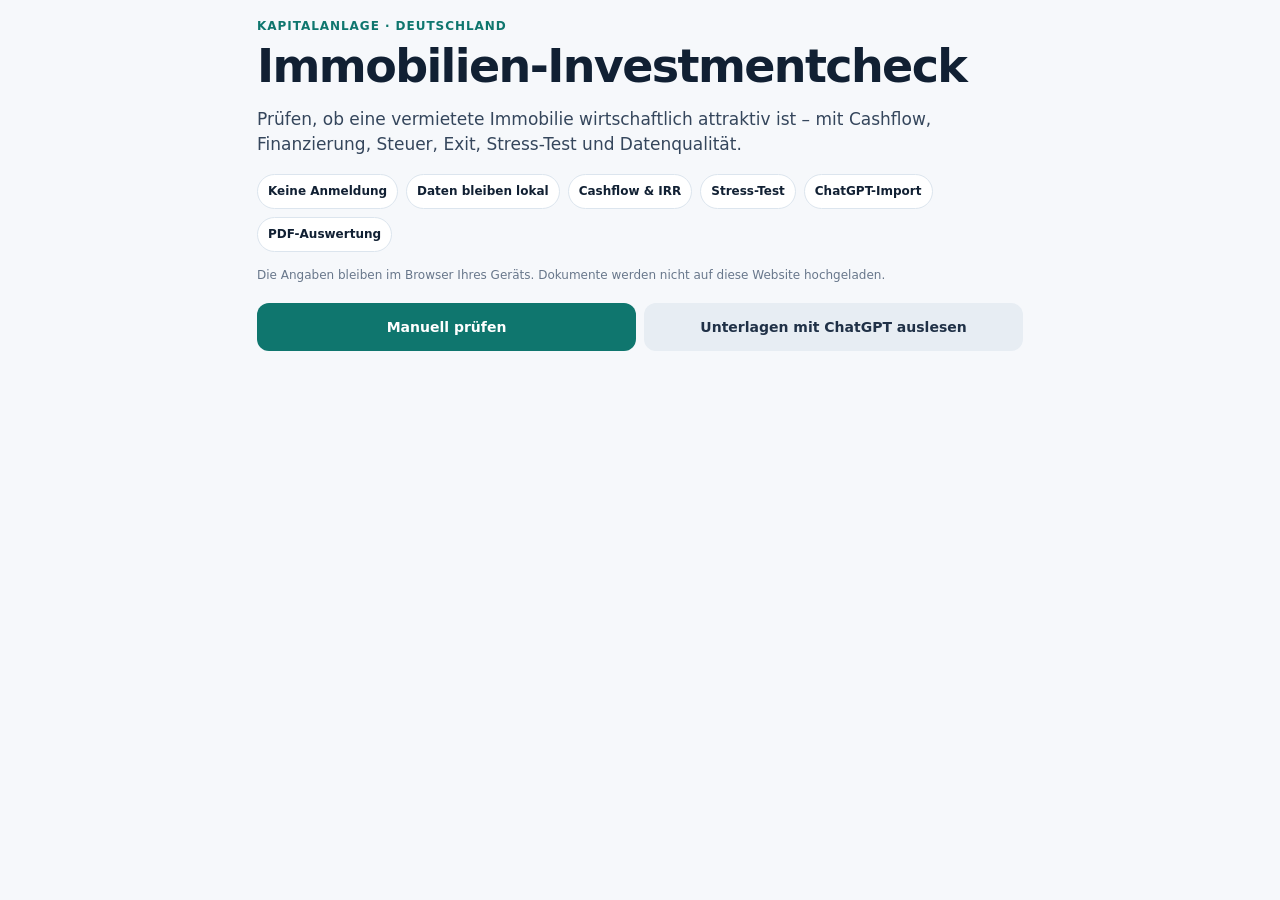
==== immobilien-investmentcheck-v2/index.html @ c8060018 "Publish Immobilien-Investmentcheck v2" ====
<!doctype html><html lang="de"><head><meta charset="utf-8"><meta name="viewport" content="width=device-width,initial-scale=1,viewport-fit=cover"><meta name="theme-color" content="#0f172a"><meta name="description" content="Immobilien-Investmentcheck: Rendite, Cashflow, Finanzierung, Steuer, Exit und Stressszenarien für vermietete Immobilien in Deutschland."><title>Immobilien-Investmentcheck</title><link rel="stylesheet" href="style.css"></head><body><main class="w"><header class="intro" id="intro"><div class="ey">Kapitalanlage · Deutschland</div><h1>Immobilien-Investmentcheck</h1><p class="lead">Prüfen, ob eine vermietete Immobilie wirtschaftlich attraktiv ist – mit Cashflow, Finanzierung, Steuer, Exit, Stress-Test und Datenqualität.</p><div class="chips"><span>Keine Anmeldung</span><span>Daten bleiben lokal</span><span>Cashflow & IRR</span><span>Stress-Test</span><span>ChatGPT-Import</span><span>PDF-Auswertung</span></div><p class="privacy">Die Angaben bleiben im Browser Ihres Geräts. Dokumente werden nicht auf diese Website hochgeladen.</p><div class="heroActions"><button class="btn p" id="start">Manuell prüfen</button><button class="btn s" id="openAi">Unterlagen mit ChatGPT auslesen</button></div></header><section class="card aiPanel hide" id="aiPanel"><div class="head"><div class="n">AI</div><div><h2>Unterlagen → Formular</h2><p>Exposé, E-Mails, PDFs, Fotos, WEG-Unterlagen und Finanzierungsangebote mit ChatGPT strukturieren.</p></div></div><ol class="miniSteps"><li>Prompt kopieren und in ChatGPT einfügen.</li><li>Relevante Unterlagen/Bilder/E-Mails dort bereitstellen. ChatGPT extrahiert nur belegte Angaben und markiert Unsicherheiten.</li><li>Das ausgegebene JSON hier einfügen – die Felder werden automatisch befüllt.</li></ol><div class="aiActions"><button type="button" class="btn p" id="copyImportPrompt">Import-Prompt kopieren</button><a class="btn s linkBtn" href="https://chatgpt.com/" target="_blank" rel="noopener">ChatGPT öffnen</a></div><label for="importBox">ChatGPT-JSON einfügen</label><textarea id="importBox" rows="7" placeholder='{"schema":"immobilien-investmentcheck-v2","values":{...}}'></textarea><div class="aiActions"><button type="button" class="btn p" id="doImport">Daten importieren</button><label class="btn s fileBtn">JSON-Datei wählen<input id="jsonFile" type="file" accept="application/json,.json"></label><button type="button" class="btn s" id="closeAi">Schließen</button></div><div class="importStatus" id="importStatus"></div><details><summary>Warum dieser Weg?</summary><div class="adv info">Die Website selbst verarbeitet absichtlich keine PDFs, E-Mails oder Fotos. ChatGPT kann Dokumente, Bilder und – bei verbundenen Diensten – freigegebene E-Mails wesentlich besser auswerten. Der Import erfolgt anschließend als transparentes JSON. Fehlende Werte bleiben leer; Quellen, Konflikte und Unsicherheiten werden separat übernommen.</div></details></section><div class="prog hide" id="prog"><div class="pt"><span id="stxt">Schritt 1 von 7</span><span id="spct">14 %</span></div><div class="bar"><i id="bar"></i></div></div><form id="form"><section class="step" data-s="1"><div class="card"><div class="head"><div class="n">1</div><div><h2>Objekt & Miete</h2><p>Die Basis des Investments.</p></div></div><div class="err" id="e1"></div><div class="g"><div><label>Kaufpreis</label><div class="e"><input id="price" type="number" min="1" inputmode="decimal" placeholder="z. B. 180000" data-r></div></div><div><label>Wohnfläche <span class="help">m²</span></label><input id="area" type="number" min="1" inputmode="decimal" placeholder="z. B. 45" data-r></div><div><label>Monatliche Kaltmiete</label><div class="e"><input id="rent" type="number" min="0" inputmode="decimal" placeholder="z. B. 850" data-r></div></div><div><label>Weitere Mieteinnahmen p.m. <span class="help">Stellplatz etc.</span></label><div class="e"><input id="otherRent" type="number" min="0" value="0"></div></div><div><label>Baujahr</label><input id="year" type="number" min="1800" max="2035" inputmode="numeric" placeholder="z. B. 1993" data-r></div><div><label>Objektart</label><select id="type" data-r><option value="">Bitte wählen</option><option value="etw">Eigentumswohnung</option><option value="mfh">Mehrfamilienhaus</option><option value="efh">Haus / sonstige Wohnimmobilie</option></select></div><div class="full"><label>Aktueller Vermietungsstatus</label><select id="occupied" data-r><option value="">Bitte wählen</option><option value="yes">Vermietet</option><option value="new">Neu-/Wiedervermietung geplant</option><option value="vacant">Leerstehend</option></select></div><div class="full"><label>Adresse / Lage <span class="help">optional</span></label><input id="address" type="text" placeholder="Straße, PLZ Ort"></div><div><label>Vergleichs-Marktmiete <span class="help">€/m² kalt, optional</span></label><div class="e"><input id="marketRentM2" type="number" min="0" step="0.1"></div></div><div><label>Vergleichs-Kaufpreis <span class="help">€/m², optional</span></label><div class="e"><input id="marketPriceM2" type="number" min="0" step="10"></div></div></div><div class="nav"><button type="button" class="btn p next">Weiter</button></div></div></section><section class="step" data-s="2"><div class="card"><div class="head"><div class="n">2</div><div><h2>Kaufkosten</h2><p>Entscheidend für die echte Anfangsrendite.</p></div></div><div class="err" id="e2"></div><div class="g"><div><label>Bundesland</label><select id="state" data-r><option value="">Bitte wählen</option><option value="BW">Baden-Württemberg</option><option value="BY">Bayern</option><option value="BE">Berlin</option><option value="BB">Brandenburg</option><option value="HB">Bremen</option><option value="HH">Hamburg</option><option value="HE">Hessen</option><option value="MV">Mecklenburg-Vorpommern</option><option value="NI">Niedersachsen</option><option value="NW">Nordrhein-Westfalen</option><option value="RP">Rheinland-Pfalz</option><option value="SL">Saarland</option><option value="SN">Sachsen</option><option value="ST">Sachsen-Anhalt</option><option value="SH">Schleswig-Holstein</option><option value="TH">Thüringen</option></select></div><div><label>Grunderwerbsteuer</label><div class="pct"><input id="grest" type="number" step="0.1" readonly></div></div><div><label>Notar + Grundbuch</label><div class="pct"><input id="notary" type="number" value="2" step="0.1"></div></div><div><label>Makleranteil Käufer</label><div class="pct"><input id="broker" type="number" value="3.57" step="0.01"></div></div><div><label>Sofortige Renovierung / Sanierung</label><div class="e"><input id="reno" type="number" min="0" value="0"></div></div><div><label>Möbel / Küche / sonstige Anschaffung</label><div class="e"><input id="furn" type="number" min="0" value="0"></div></div><div class="full"><label>Steuerliche Behandlung der Renovierung <span class="help">nur wenn bekannt</span></label><select id="renoTax"><option value="capitalized" selected>Konservativ: aktivieren / über AfA</option><option value="immediate">Als sofort abzugsfähiger Erhaltungsaufwand ansetzen</option><option value="ignore">Steuerlich nicht berücksichtigen</option></select></div></div><div class="info">Kaufnebenkosten werden vollständig einbezogen. Renovierungen innerhalb der ersten drei Jahre können bei Überschreiten der 15-%-Grenze zu anschaffungsnahen Herstellungskosten werden.</div><div class="nav"><button type="button" class="btn s prev">Zurück</button><button type="button" class="btn p next">Weiter</button></div></div></section><section class="step" data-s="3"><div class="card"><div class="head"><div class="n">3</div><div><h2>Laufende Kosten</h2><p>Eigentümerkosten und Reserven sauber trennen.</p></div></div><div class="err" id="e3"></div><div class="g"><div><label>Nicht umlagefähiges Hausgeld p.m.</label><div class="e"><input id="nonAlloc" type="number" min="0" value="0"></div></div><div><label>Zuführung WEG-Erhaltungsrücklage p.m.</label><div class="e"><input id="wegReserve" type="number" min="0" value="0"></div></div><div><label>Eigene Instandhaltungsreserve <span class="help">€/m²/Jahr</span></label><div class="e"><input id="maintM2" type="number" min="0" value="14.4" step="0.1"></div></div><div><label>Verwaltung / sonstige Kosten p.m.</label><div class="e"><input id="admin" type="number" min="0" value="0"></div></div><div><label>Leerstand / Mietausfall</label><div class="pct"><input id="vacancy" type="number" min="0" max="50" value="2" step="0.5"></div></div><div><label>Weitere Eigentümerkosten p.a.</label><div class="e"><input id="otherCost" type="number" min="0" value="0"></div></div><div><label>Umlagefähige Nebenkosten p.m. <span class="help">bei Leerstand vom Eigentümer getragen</span></label><div class="e"><input id="vacOps" type="number" min="0" value="0"></div></div><div><label>Tatsächlich erwartete steuerlich abzugsfähige Erhaltung p.a. <span class="help">optional; keine bloße Reserve</span></label><div class="e"><input id="taxMaint" type="number" min="0" value="0"></div></div></div><div class="info">Die kalkulatorische Instandhaltungsreserve belastet den wirtschaftlichen Cashflow, ist aber nicht automatisch steuerlich abzugsfähig. Zuführungen zur WEG-Erhaltungsrücklage werden steuerlich nicht bereits bei Einzahlung als Werbungskosten angesetzt.</div><div class="nav"><button type="button" class="btn s prev">Zurück</button><button type="button" class="btn p next">Weiter</button></div></div></section><section class="step" data-s="4"><div class="card"><div class="head"><div class="n">4</div><div><h2>Finanzierung</h2><p>Hebelwirkung, Kapitaldienst und Anschlussrisiko.</p></div></div><div class="err" id="e4"></div><div class="g"><div><label>Finanzierungsquote vom Kaufpreis</label><div class="pct"><input id="ltv" type="number" min="0" max="120" value="70" step="1" data-r></div></div><div><label>Sollzins p.a.</label><div class="pct"><input id="interest" type="number" min="0" max="20" value="4.2" step="0.05" data-r></div></div><div><label>Anfängliche Tilgung p.a.</label><div class="pct"><input id="repay" type="number" min="0" max="20" value="2" step="0.1" data-r></div></div><div><label>Zinsbindung <span class="help">Jahre</span></label><input id="fixed" type="number" min="1" max="30" value="10"></div><div><label>Darlehensbetrag <span class="help">optional; überschreibt Finanzierungsquote</span></label><div class="e"><input id="loanAmount" type="number" min="0" placeholder="leer = Quote verwenden"></div></div><div><label>Anschlusszins nach Zinsbindung</label><div class="pct"><input id="refiRate" type="number" min="0" max="20" step="0.05" placeholder="leer = gleicher Zins"></div></div></div><div class="info">Nach Ende der Zinsbindung verwendet das Modell den eingetragenen Anschlusszins. Der Stress-Test erhöht nur den Anschlusszins, nicht rückwirkend den bestehenden Festzins.</div><div class="nav"><button type="button" class="btn s prev">Zurück</button><button type="button" class="btn p next">Weiter</button></div></div></section><section class="step" data-s="5"><div class="card"><div class="head"><div class="n">5</div><div><h2>Steuer & AfA</h2><p>Optional – für Nachsteuerrendite relevant.</p></div></div><div class="g"><div><label>Persönlicher Grenzsteuersatz</label><select id="tax"><option value="0">Nicht berücksichtigen</option><option value="20">ca. 20 %</option><option value="30">ca. 30 %</option><option value="35">ca. 35 %</option><option value="42">42 %</option><option value="45">45 %</option></select></div><div><label>Gebäudeanteil am Kaufpreis</label><div class="pct"><input id="building" type="number" min="0" max="100" value="80" step="1"></div></div><div><label>AfA-Methode</label><select id="afaMode"><option value="linear" selected>Linear</option><option value="declining">Degressiv vom Restbuchwert</option></select></div><div><label>AfA-Satz</label><div class="pct"><input id="afa" type="number" min="0" max="10" step="0.1"></div></div><div><label>Nutzungsdauer Möbel/Küche <span class="help">Jahre</span></label><input id="furnYears" type="number" min="1" max="30" value="10"></div><div><label>Verifizierte Sonder-AfA p.a. <span class="help">optional</span></label><div class="e"><input id="specialAfa" type="number" min="0" value="0"></div></div><div><label>Sonder-AfA Dauer <span class="help">Jahre</span></label><input id="specialAfaYears" type="number" min="0" max="10" value="4"></div><div><label>Steuerlicher Verlust mit anderem Einkommen verrechenbar?</label><select id="lossOffset"><option value="yes">Ja / vereinfachend annehmen</option><option value="no">Nein / Steuervorteil aus Verlust nicht ansetzen</option></select></div></div><details><summary>Hinweis zur AfA</summary><div class="adv info">Linear werden standardmäßig 3 % bei Fertigstellung nach 2022, 2 % für 1925–2022 und 2,5 % vor 1925 vorbelegt. Degressive AfA wird vom jeweiligen Restbuchwert berechnet. Sonder-AfA nur bei tatsächlich erfüllten gesetzlichen Voraussetzungen ansetzen.</div></details><div class="nav"><button type="button" class="btn s prev">Zurück</button><button type="button" class="btn p next">Weiter</button></div></div></section><section class="step" data-s="6"><div class="card"><div class="head"><div class="n">6</div><div><h2>Langfristige Annahmen</h2><p>Damit nicht nur Jahr 1 bewertet wird.</p></div></div><div class="err" id="e6"></div><div class="g"><div><label>Betrachtungszeitraum</label><select id="horizon" data-r><option value="5">5 Jahre</option><option value="11" selected>11 Jahre</option><option value="15">15 Jahre</option><option value="20">20 Jahre</option></select></div><div><label>Zielrendite auf Eigenkapital</label><div class="pct"><input id="target" type="number" min="0" max="30" value="6" step="0.5"></div></div><div><label>Mietwachstum p.a.</label><div class="pct"><input id="rentGrowth" type="number" min="-10" max="15" value="1.5" step="0.25"></div></div><div><label>Kostensteigerung p.a.</label><div class="pct"><input id="costGrowth" type="number" min="-5" max="15" value="2" step="0.25"></div></div><div><label>Wertentwicklung Immobilie p.a.</label><div class="pct"><input id="priceGrowth" type="number" min="-10" max="15" value="1.5" step="0.25"></div></div><div><label>Verkaufskosten</label><div class="pct"><input id="sellCost" type="number" min="0" max="15" value="2" step="0.25"></div></div><div class="full"><label>Verkauf voraussichtlich außerhalb der privaten 10-Jahres-Frist?</label><select id="taxFreeSale"><option value="yes">Ja / § 23 EStG voraussichtlich nicht steuerpflichtig</option><option value="no">Nein / möglicher steuerpflichtiger Verkauf</option></select></div></div><div class="nav"><button type="button" class="btn s prev">Zurück</button><button type="button" class="btn p next">Weiter</button></div></div></section><section class="step" data-s="7"><div class="card"><div class="head"><div class="n">7</div><div><h2>Due Diligence</h2><p>Zahlen allein reichen nicht.</p></div></div><label class="check"><input type="checkbox" id="cRent"><div><b>Miete verifiziert und rechtlich plausibel</b><span>Mietvertrag / Mietspiegel / Mietpreisbremse geprüft.</span></div></label><label class="check"><input type="checkbox" id="cWeg"><div><b>WEG-Unterlagen geprüft</b><span>Wirtschaftsplan, Jahresabrechnung, Rücklage und Protokolle angesehen.</span></div></label><label class="check"><input type="checkbox" id="cTech"><div><b>Technischer Zustand geprüft</b><span>Dach, Fassade, Fenster, Heizung, Leitungen, Energiezustand und Sonderumlagen bewertet.</span></div></label><label class="check"><input type="checkbox" id="cLegal"><div><b>Rechtliche Unterlagen geprüft</b><span>Grundbuch, Teilungserklärung, Gemeinschaftsordnung, Baulasten/Sondernutzungsrechte geprüft.</span></div></label><label class="check"><input type="checkbox" id="cMarket"><div><b>Lage & Vermietbarkeit geprüft</b><span>Marktmieten, Kaufpreise, Nachfrage und Mikrolage gegen Alternativen verglichen.</span></div></label><label class="check"><input type="checkbox" id="cFinance"><div><b>Finanzierungsangebot realistisch</b><span>Zins, Eigenkapital, Rate und Bankfähigkeit basieren auf plausiblen Annahmen.</span></div></label><div class="nav"><button type="button" class="btn s prev">Zurück</button><button type="button" class="btn p" id="calc">Auswertung erstellen</button></div></div></section></form><section class="card res" id="res"><div class="rhero"><small>Investment-Ergebnis</small><h2 id="rtitle">–</h2><p id="rsub">–</p><div class="scoreline"><div class="score" id="score">–</div><div class="scorebar"><i id="scorefill"></i></div></div></div><div class="metrics" id="metrics"></div><h3 class="sectiontitle">Bewertung</h3><div id="verdicts"></div><h3 class="sectiontitle">Stress-Test</h3><div class="stress" id="stress"></div><div class="report" id="report"></div><div class="actions"><button class="btn p" id="pdf">PDF / Drucken</button><button class="btn s" id="share">Auswertung teilen</button><button class="btn s" id="copy">Text kopieren</button><button class="btn s" id="exportJson">Daten als JSON</button><button class="btn s" id="auditPrompt">ChatGPT-Deep-Check</button><button class="btn s" id="edit">Angaben ändern</button></div><div class="sources"><h3>Rechengrundlagen</h3><p><a href="https://www.gesetze-im-internet.de/immowertv_2022/__32.html" target="_blank">ImmoWertV § 32</a> · <a href="https://www.gesetze-im-internet.de/immowertv_2022/anlage_3.html" target="_blank">ImmoWertV Anlage 3</a> · <a href="https://www.gesetze-im-internet.de/estg/__6.html" target="_blank">EStG § 6</a> · <a href="https://www.gesetze-im-internet.de/estg/__7.html" target="_blank">EStG § 7</a> · <a href="https://www.gesetze-im-internet.de/estg/__7b.html" target="_blank">EStG § 7b</a> · <a href="https://www.gesetze-im-internet.de/estg/__9.html" target="_blank">EStG § 9</a> · <a href="https://www.gesetze-im-internet.de/estg/__23.html" target="_blank">EStG § 23</a> · <a href="https://www.gesetze-im-internet.de/bgb/__556d.html" target="_blank">BGB § 556d</a> · <a href="https://www.gesetze-im-internet.de/bgb/__558.html" target="_blank">BGB § 558</a> · <a href="https://www.bundesfinanzhof.de/de/entscheidung/entscheidungen-online/detail/STRE202510025/" target="_blank">BFH IX R 19/24</a></p></div><div class="foot">Vorprüfung, keine Anlage-, Finanzierungs-, Rechts- oder Steuerberatung. Marktwert, Miete, technische Risiken und Steuern müssen vor einem Kauf objektscharf verifiziert werden.</div></section></main><script src="app-model.js"></script><script src="app-results.js"></script><script src="app-ui.js"></script></body></html>
---- immobilien-investmentcheck-v2/style.css ----
:root{--bg:#f6f8fb;--card:#fff;--ink:#112033;--mut:#68778b;--line:#dce5ee;--a:#0f766e;--a2:#115e59;--soft:#e9f7f5;--warn:#a16207;--bad:#b42318;--good:#0f766e}*{box-sizing:border-box}body{margin:0;background:var(--bg);color:var(--ink);font:16px/1.45 system-ui,-apple-system,"Segoe UI",sans-serif}.w{max-width:790px;margin:auto;padding:18px 12px 112px}.ey{font-size:12px;font-weight:850;letter-spacing:.08em;text-transform:uppercase;color:var(--a)}h1{font-size:clamp(31px,8vw,46px);line-height:1.02;letter-spacing:-.035em;margin:8px 0 12px}.lead{color:#35465c;font-size:17px;max-width:690px}.chips{display:flex;gap:8px;flex-wrap:wrap;margin:15px 0}.chips span{background:white;border:1px solid var(--line);border-radius:999px;padding:8px 10px;font-size:12px;font-weight:750}.privacy{font-size:12px;color:var(--mut);margin:10px 0 18px}.btn{border:0;border-radius:12px;min-height:48px;padding:11px 14px;font:800 14px system-ui;cursor:pointer}.p{background:var(--a);color:white}.s{background:#e7edf3;color:#203147}.prog{position:sticky;top:0;z-index:20;background:#f6f8fbef;padding:9px 0;backdrop-filter:blur(12px)}.pt{display:flex;justify-content:space-between;font-size:12px;color:var(--mut);margin-bottom:6px}.bar{height:8px;background:#e3eaf0;border-radius:99px;overflow:hidden}.bar i{display:block;height:100%;background:var(--a);width:14.3%;transition:.2s}.step{display:none}.step.on{display:block}.card{background:white;border:1px solid var(--line);border-radius:20px;padding:18px;margin:12px 0;box-shadow:0 12px 35px #0f172a0e}.head{display:flex;gap:11px;align-items:center;margin-bottom:16px}.n{width:36px;height:36px;border-radius:11px;background:var(--soft);color:var(--a);font-weight:850;display:grid;place-items:center}.head h2{font-size:21px;margin:0}.head p{font-size:13px;color:var(--mut);margin:2px 0 0}.g{display:grid;grid-template-columns:1fr 1fr;gap:13px}.full{grid-column:1/-1}label{display:block;font-size:13px;font-weight:760;margin-bottom:6px}.help{font-size:11px;color:var(--mut);font-weight:500}.e,.pct{position:relative}.e:after{content:'€';position:absolute;right:13px;top:50%;transform:translateY(-50%);color:#718096}.pct:after{content:'%';position:absolute;right:13px;top:50%;transform:translateY(-50%);color:#718096}.e input,.pct input{padding-right:33px}input,select{width:100%;min-height:49px;padding:11px 12px;border:1px solid #cbd5e1;border-radius:12px;background:#fff;font:inherit;color:var(--ink)}input:focus,select:focus{outline:0;border-color:#14b8a6;box-shadow:0 0 0 4px #14b8a61f}.info{margin-top:12px;background:#f6fbff;border:1px solid #d8e8f5;border-radius:13px;padding:12px;font-size:12px;color:#40536b}.err{display:none;background:#fff0f0;border:1px solid #ffcaca;color:#8b1e1e;padding:10px 12px;border-radius:12px;font-size:12px;margin-bottom:12px}.err.on{display:block}.nav{display:flex;gap:8px;margin-top:16px}.nav .btn{flex:1}.check{display:flex;gap:9px;align-items:flex-start;border:1px solid var(--line);padding:11px;border-radius:12px;margin:8px 0}.check input{width:auto;min-height:auto;margin-top:3px;accent-color:var(--a)}.check b{display:block;font-size:13px}.check span{display:block;font-size:11px;color:var(--mut);margin-top:2px}details{border:1px solid var(--line);border-radius:13px;padding:0 12px;margin-top:12px}summary{padding:12px 0;font-size:13px;font-weight:780;cursor:pointer}.adv{padding-bottom:12px}.res{display:none}.res.on{display:block}.rhero{background:#0f172a;color:#fff;border-radius:18px;padding:18px}.rhero small{color:#cbd5e1}.rhero h2{font-size:28px;margin:4px 0 7px}.rhero p{margin:0;color:#d5dde7;font-size:13px}.scoreline{display:flex;gap:10px;align-items:center;margin-top:12px}.score{font-size:27px;font-weight:900}.scorebar{flex:1;height:9px;background:#334155;border-radius:99px;overflow:hidden}.scorebar i{display:block;height:100%;background:#5eead4}.metrics{display:grid;grid-template-columns:1fr 1fr;gap:9px;margin-top:11px}.m{border:1px solid var(--line);border-radius:14px;padding:12px}.m b{display:block;font-size:19px}.m span{font-size:11px;color:var(--mut)}.sectiontitle{font-size:16px;margin:18px 0 8px}.v{border:1px solid var(--line);border-radius:14px;padding:13px;margin-top:9px}.v.good{border-color:#77c9bc;background:#f0fbf9}.v.warn{border-color:#e5c77b;background:#fffaf0}.v.bad{border-color:#efb0aa;background:#fff5f4}.badge{display:inline-block;border-radius:99px;padding:4px 7px;font-size:10px;font-weight:850;text-transform:uppercase;margin-bottom:6px;background:#d8f5ef;color:#0b5e58}.badge.warn{background:#fff1c7;color:#8a5b00}.badge.bad{background:#ffe0dd;color:#9a251c}.stress{display:grid;grid-template-columns:1fr 1fr;gap:9px}.report{border-top:1px solid var(--line);margin-top:14px;padding-top:12px}.report h3{font-size:16px;margin:15px 0 6px}.report dl{display:grid;grid-template-columns:1fr auto;gap:6px 10px;font-size:13px}.report dt{color:var(--mut)}.report dd{margin:0;font-weight:750;text-align:right}.actions{display:flex;gap:8px;flex-wrap:wrap;margin-top:14px}.actions .btn{font-size:12px;min-height:42px}.sources{font-size:11px;color:var(--mut);line-height:1.55}.sources a{color:var(--a2)}.hide{display:none!important}.foot{font-size:10px;color:var(--mut);margin-top:13px}.heroActions,.aiActions{display:flex;gap:8px;flex-wrap:wrap}.heroActions .btn{flex:1;min-width:180px}.aiPanel textarea{width:100%;border:1px solid #cbd5e1;border-radius:12px;padding:12px;font:12px/1.45 ui-monospace,SFMono-Regular,Menlo,monospace;resize:vertical;background:#fbfdff;color:var(--ink)}.aiPanel textarea:focus{outline:0;border-color:#14b8a6;box-shadow:0 0 0 4px #14b8a61f}.miniSteps{padding-left:22px;color:#40536b;font-size:13px}.miniSteps li{margin:7px 0}.linkBtn{display:inline-flex;align-items:center;justify-content:center;text-decoration:none}.fileBtn{display:inline-flex;align-items:center;cursor:pointer}.fileBtn input{display:none}.importStatus{font-size:12px;color:var(--mut);margin-top:10px}.importStatus.ok{color:#0f766e}.importStatus.bad{color:#b42318}.qualityGrid{display:grid;grid-template-columns:1fr 1fr;gap:9px;margin-top:9px}.sourceBox{margin-top:10px;border:1px solid var(--line);border-radius:13px;padding:11px;font-size:11px;color:var(--mut);background:#fbfdff}.sourceBox ul{padding-left:18px;margin:6px 0}.mono{font-family:ui-monospace,SFMono-Regular,Menlo,monospace;word-break:break-word}@media(max-width:620px){.g{grid-template-columns:1fr}.full{grid-column:auto}.metrics,.stress{grid-template-columns:1fr 1fr}.w{padding-left:10px;padding-right:10px}.card{padding:15px}}@media(max-width:520px){.heroActions,.aiActions{flex-direction:column}.heroActions .btn,.aiActions .btn,.aiActions .linkBtn{width:100%}.qualityGrid{grid-template-columns:1fr}}@media(max-width:370px){.metrics,.stress{grid-template-columns:1fr}}@media print{body{background:#fff}.intro,.prog,.step,.actions,.aiPanel{display:none!important}.res{display:block!important}.card{box-shadow:none;border:0;padding:0}.rhero{background:#fff;color:#000;border:1px solid #999}.rhero p,.rhero small{color:#444}.sources{font-size:9px}}
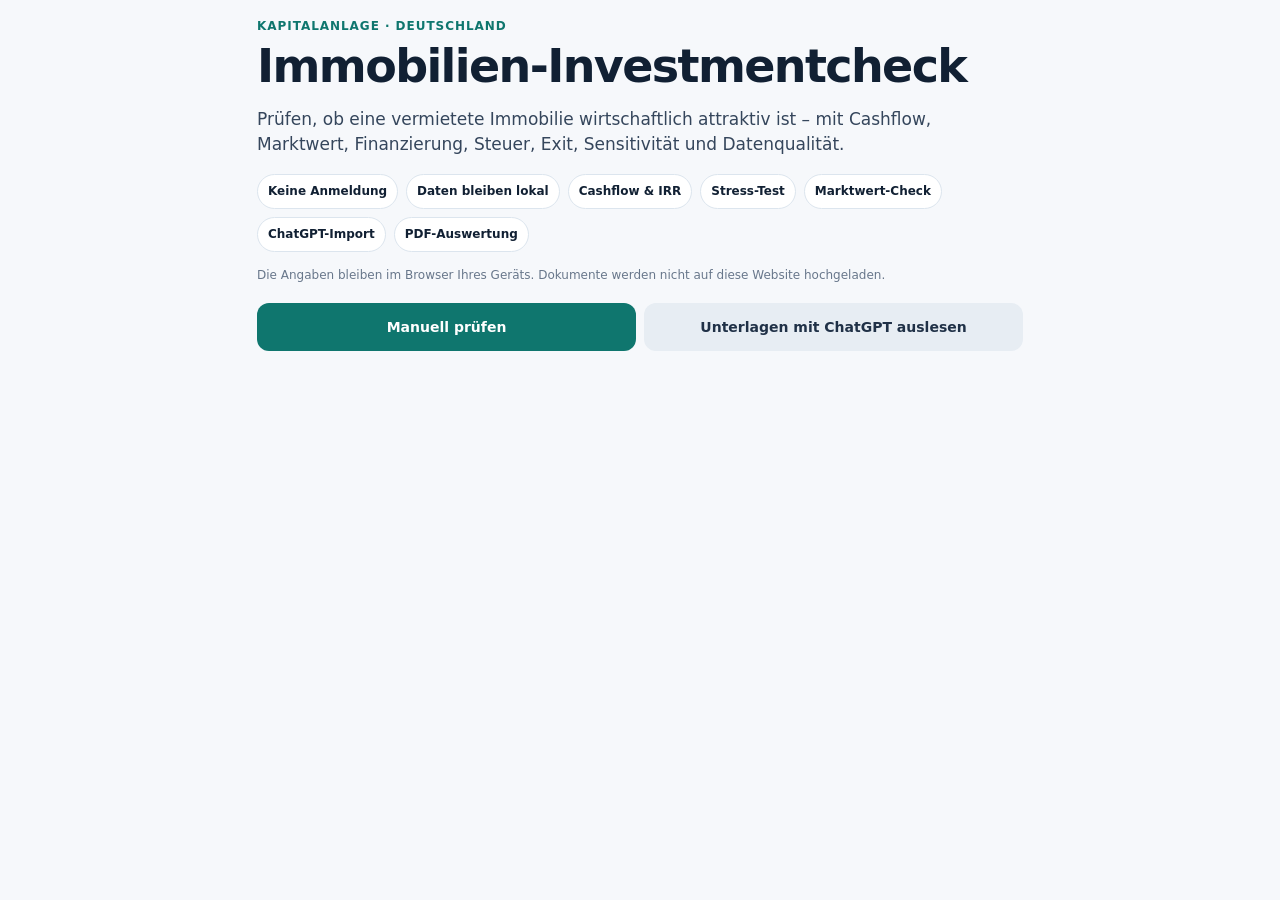
==== commit d1c14f8a: "Redirect V2 Investmentcheck to V4" ====
--- a/immobilien-investmentcheck-v2/index.html
+++ b/immobilien-investmentcheck-v2/index.html
@@ -1 +1 @@
-<!doctype html><html lang="de"><head><meta charset="utf-8"><meta name="viewport" content="width=device-width,initial-scale=1,viewport-fit=cover"><meta name="theme-color" content="#0f172a"><meta name="description" content="Immobilien-Investmentcheck: Rendite, Cashflow, Finanzierung, Steuer, Exit und Stressszenarien für vermietete Immobilien in Deutschland."><title>Immobilien-Investmentcheck</title><link rel="stylesheet" href="style.css"></head><body><main class="w"><header class="intro" id="intro"><div class="ey">Kapitalanlage · Deutschland</div><h1>Immobilien-Investmentcheck</h1><p class="lead">Prüfen, ob eine vermietete Immobilie wirtschaftlich attraktiv ist – mit Cashflow, Finanzierung, Steuer, Exit, Stress-Test und Datenqualität.</p><div class="chips"><span>Keine Anmeldung</span><span>Daten bleiben lokal</span><span>Cashflow & IRR</span><span>Stress-Test</span><span>ChatGPT-Import</span><span>PDF-Auswertung</span></div><p class="privacy">Die Angaben bleiben im Browser Ihres Geräts. Dokumente werden nicht auf diese Website hochgeladen.</p><div class="heroActions"><button class="btn p" id="start">Manuell prüfen</button><button class="btn s" id="openAi">Unterlagen mit ChatGPT auslesen</button></div></header><section class="card aiPanel hide" id="aiPanel"><div class="head"><div class="n">AI</div><div><h2>Unterlagen → Formular</h2><p>Exposé, E-Mails, PDFs, Fotos, WEG-Unterlagen und Finanzierungsangebote mit ChatGPT strukturieren.</p></div></div><ol class="miniSteps"><li>Prompt kopieren und in ChatGPT einfügen.</li><li>Relevante Unterlagen/Bilder/E-Mails dort bereitstellen. ChatGPT extrahiert nur belegte Angaben und markiert Unsicherheiten.</li><li>Das ausgegebene JSON hier einfügen – die Felder werden automatisch befüllt.</li></ol><div class="aiActions"><button type="button" class="btn p" id="copyImportPrompt">Import-Prompt kopieren</button><a class="btn s linkBtn" href="https://chatgpt.com/" target="_blank" rel="noopener">ChatGPT öffnen</a></div><label for="importBox">ChatGPT-JSON einfügen</label><textarea id="importBox" rows="7" placeholder='{"schema":"immobilien-investmentcheck-v2","values":{...}}'></textarea><div class="aiActions"><button type="button" class="btn p" id="doImport">Daten importieren</button><label class="btn s fileBtn">JSON-Datei wählen<input id="jsonFile" type="file" accept="application/json,.json"></label><button type="button" class="btn s" id="closeAi">Schließen</button></div><div class="importStatus" id="importStatus"></div><details><summary>Warum dieser Weg?</summary><div class="adv info">Die Website selbst verarbeitet absichtlich keine PDFs, E-Mails oder Fotos. ChatGPT kann Dokumente, Bilder und – bei verbundenen Diensten – freigegebene E-Mails wesentlich besser auswerten. Der Import erfolgt anschließend als transparentes JSON. Fehlende Werte bleiben leer; Quellen, Konflikte und Unsicherheiten werden separat übernommen.</div></details></section><div class="prog hide" id="prog"><div class="pt"><span id="stxt">Schritt 1 von 7</span><span id="spct">14 %</span></div><div class="bar"><i id="bar"></i></div></div><form id="form"><section class="step" data-s="1"><div class="card"><div class="head"><div class="n">1</div><div><h2>Objekt & Miete</h2><p>Die Basis des Investments.</p></div></div><div class="err" id="e1"></div><div class="g"><div><label>Kaufpreis</label><div class="e"><input id="price" type="number" min="1" inputmode="decimal" placeholder="z. B. 180000" data-r></div></div><div><label>Wohnfläche <span class="help">m²</span></label><input id="area" type="number" min="1" inputmode="decimal" placeholder="z. B. 45" data-r></div><div><label>Monatliche Kaltmiete</label><div class="e"><input id="rent" type="number" min="0" inputmode="decimal" placeholder="z. B. 850" data-r></div></div><div><label>Weitere Mieteinnahmen p.m. <span class="help">Stellplatz etc.</span></label><div class="e"><input id="otherRent" type="number" min="0" value="0"></div></div><div><label>Baujahr</label><input id="year" type="number" min="1800" max="2035" inputmode="numeric" placeholder="z. B. 1993" data-r></div><div><label>Objektart</label><select id="type" data-r><option value="">Bitte wählen</option><option value="etw">Eigentumswohnung</option><option value="mfh">Mehrfamilienhaus</option><option value="efh">Haus / sonstige Wohnimmobilie</option></select></div><div class="full"><label>Aktueller Vermietungsstatus</label><select id="occupied" data-r><option value="">Bitte wählen</option><option value="yes">Vermietet</option><option value="new">Neu-/Wiedervermietung geplant</option><option value="vacant">Leerstehend</option></select></div><div class="full"><label>Adresse / Lage <span class="help">optional</span></label><input id="address" type="text" placeholder="Straße, PLZ Ort"></div><div><label>Vergleichs-Marktmiete <span class="help">€/m² kalt, optional</span></label><div class="e"><input id="marketRentM2" type="number" min="0" step="0.1"></div></div><div><label>Vergleichs-Kaufpreis <span class="help">€/m², optional</span></label><div class="e"><input id="marketPriceM2" type="number" min="0" step="10"></div></div></div><div class="nav"><button type="button" class="btn p next">Weiter</button></div></div></section><section class="step" data-s="2"><div class="card"><div class="head"><div class="n">2</div><div><h2>Kaufkosten</h2><p>Entscheidend für die echte Anfangsrendite.</p></div></div><div class="err" id="e2"></div><div class="g"><div><label>Bundesland</label><select id="state" data-r><option value="">Bitte wählen</option><option value="BW">Baden-Württemberg</option><option value="BY">Bayern</option><option value="BE">Berlin</option><option value="BB">Brandenburg</option><option value="HB">Bremen</option><option value="HH">Hamburg</option><option value="HE">Hessen</option><option value="MV">Mecklenburg-Vorpommern</option><option value="NI">Niedersachsen</option><option value="NW">Nordrhein-Westfalen</option><option value="RP">Rheinland-Pfalz</option><option value="SL">Saarland</option><option value="SN">Sachsen</option><option value="ST">Sachsen-Anhalt</option><option value="SH">Schleswig-Holstein</option><option value="TH">Thüringen</option></select></div><div><label>Grunderwerbsteuer</label><div class="pct"><input id="grest" type="number" step="0.1" readonly></div></div><div><label>Notar + Grundbuch</label><div class="pct"><input id="notary" type="number" value="2" step="0.1"></div></div><div><label>Makleranteil Käufer</label><div class="pct"><input id="broker" type="number" value="3.57" step="0.01"></div></div><div><label>Sofortige Renovierung / Sanierung</label><div class="e"><input id="reno" type="number" min="0" value="0"></div></div><div><label>Möbel / Küche / sonstige Anschaffung</label><div class="e"><input id="furn" type="number" min="0" value="0"></div></div><div class="full"><label>Steuerliche Behandlung der Renovierung <span class="help">nur wenn bekannt</span></label><select id="renoTax"><option value="capitalized" selected>Konservativ: aktivieren / über AfA</option><option value="immediate">Als sofort abzugsfähiger Erhaltungsaufwand ansetzen</option><option value="ignore">Steuerlich nicht berücksichtigen</option></select></div></div><div class="info">Kaufnebenkosten werden vollständig einbezogen. Renovierungen innerhalb der ersten drei Jahre können bei Überschreiten der 15-%-Grenze zu anschaffungsnahen Herstellungskosten werden.</div><div class="nav"><button type="button" class="btn s prev">Zurück</button><button type="button" class="btn p next">Weiter</button></div></div></section><section class="step" data-s="3"><div class="card"><div class="head"><div class="n">3</div><div><h2>Laufende Kosten</h2><p>Eigentümerkosten und Reserven sauber trennen.</p></div></div><div class="err" id="e3"></div><div class="g"><div><label>Nicht umlagefähiges Hausgeld p.m.</label><div class="e"><input id="nonAlloc" type="number" min="0" value="0"></div></div><div><label>Zuführung WEG-Erhaltungsrücklage p.m.</label><div class="e"><input id="wegReserve" type="number" min="0" value="0"></div></div><div><label>Eigene Instandhaltungsreserve <span class="help">€/m²/Jahr</span></label><div class="e"><input id="maintM2" type="number" min="0" value="14.4" step="0.1"></div></div><div><label>Verwaltung / sonstige Kosten p.m.</label><div class="e"><input id="admin" type="number" min="0" value="0"></div></div><div><label>Leerstand / Mietausfall</label><div class="pct"><input id="vacancy" type="number" min="0" max="50" value="2" step="0.5"></div></div><div><label>Weitere Eigentümerkosten p.a.</label><div class="e"><input id="otherCost" type="number" min="0" value="0"></div></div><div><label>Umlagefähige Nebenkosten p.m. <span class="help">bei Leerstand vom Eigentümer getragen</span></label><div class="e"><input id="vacOps" type="number" min="0" value="0"></div></div><div><label>Tatsächlich erwartete steuerlich abzugsfähige Erhaltung p.a. <span class="help">optional; keine bloße Reserve</span></label><div class="e"><input id="taxMaint" type="number" min="0" value="0"></div></div></div><div class="info">Die kalkulatorische Instandhaltungsreserve belastet den wirtschaftlichen Cashflow, ist aber nicht automatisch steuerlich abzugsfähig. Zuführungen zur WEG-Erhaltungsrücklage werden steuerlich nicht bereits bei Einzahlung als Werbungskosten angesetzt.</div><div class="nav"><button type="button" class="btn s prev">Zurück</button><button type="button" class="btn p next">Weiter</button></div></div></section><section class="step" data-s="4"><div class="card"><div class="head"><div class="n">4</div><div><h2>Finanzierung</h2><p>Hebelwirkung, Kapitaldienst und Anschlussrisiko.</p></div></div><div class="err" id="e4"></div><div class="g"><div><label>Finanzierungsquote vom Kaufpreis</label><div class="pct"><input id="ltv" type="number" min="0" max="120" value="70" step="1" data-r></div></div><div><label>Sollzins p.a.</label><div class="pct"><input id="interest" type="number" min="0" max="20" value="4.2" step="0.05" data-r></div></div><div><label>Anfängliche Tilgung p.a.</label><div class="pct"><input id="repay" type="number" min="0" max="20" value="2" step="0.1" data-r></div></div><div><label>Zinsbindung <span class="help">Jahre</span></label><input id="fixed" type="number" min="1" max="30" value="10"></div><div><label>Darlehensbetrag <span class="help">optional; überschreibt Finanzierungsquote</span></label><div class="e"><input id="loanAmount" type="number" min="0" placeholder="leer = Quote verwenden"></div></div><div><label>Anschlusszins nach Zinsbindung</label><div class="pct"><input id="refiRate" type="number" min="0" max="20" step="0.05" placeholder="leer = gleicher Zins"></div></div></div><div class="info">Nach Ende der Zinsbindung verwendet das Modell den eingetragenen Anschlusszins. Der Stress-Test erhöht nur den Anschlusszins, nicht rückwirkend den bestehenden Festzins.</div><div class="nav"><button type="button" class="btn s prev">Zurück</button><button type="button" class="btn p next">Weiter</button></div></div></section><section class="step" data-s="5"><div class="card"><div class="head"><div class="n">5</div><div><h2>Steuer & AfA</h2><p>Optional – für Nachsteuerrendite relevant.</p></div></div><div class="g"><div><label>Persönlicher Grenzsteuersatz</label><select id="tax"><option value="0">Nicht berücksichtigen</option><option value="20">ca. 20 %</option><option value="30">ca. 30 %</option><option value="35">ca. 35 %</option><option value="42">42 %</option><option value="45">45 %</option></select></div><div><label>Gebäudeanteil am Kaufpreis</label><div class="pct"><input id="building" type="number" min="0" max="100" value="80" step="1"></div></div><div><label>AfA-Methode</label><select id="afaMode"><option value="linear" selected>Linear</option><option value="declining">Degressiv vom Restbuchwert</option></select></div><div><label>AfA-Satz</label><div class="pct"><input id="afa" type="number" min="0" max="10" step="0.1"></div></div><div><label>Nutzungsdauer Möbel/Küche <span class="help">Jahre</span></label><input id="furnYears" type="number" min="1" max="30" value="10"></div><div><label>Verifizierte Sonder-AfA p.a. <span class="help">optional</span></label><div class="e"><input id="specialAfa" type="number" min="0" value="0"></div></div><div><label>Sonder-AfA Dauer <span class="help">Jahre</span></label><input id="specialAfaYears" type="number" min="0" max="10" value="4"></div><div><label>Steuerlicher Verlust mit anderem Einkommen verrechenbar?</label><select id="lossOffset"><option value="yes">Ja / vereinfachend annehmen</option><option value="no">Nein / Steuervorteil aus Verlust nicht ansetzen</option></select></div></div><details><summary>Hinweis zur AfA</summary><div class="adv info">Linear werden standardmäßig 3 % bei Fertigstellung nach 2022, 2 % für 1925–2022 und 2,5 % vor 1925 vorbelegt. Degressive AfA wird vom jeweiligen Restbuchwert berechnet. Sonder-AfA nur bei tatsächlich erfüllten gesetzlichen Voraussetzungen ansetzen.</div></details><div class="nav"><button type="button" class="btn s prev">Zurück</button><button type="button" class="btn p next">Weiter</button></div></div></section><section class="step" data-s="6"><div class="card"><div class="head"><div class="n">6</div><div><h2>Langfristige Annahmen</h2><p>Damit nicht nur Jahr 1 bewertet wird.</p></div></div><div class="err" id="e6"></div><div class="g"><div><label>Betrachtungszeitraum</label><select id="horizon" data-r><option value="5">5 Jahre</option><option value="11" selected>11 Jahre</option><option value="15">15 Jahre</option><option value="20">20 Jahre</option></select></div><div><label>Zielrendite auf Eigenkapital</label><div class="pct"><input id="target" type="number" min="0" max="30" value="6" step="0.5"></div></div><div><label>Mietwachstum p.a.</label><div class="pct"><input id="rentGrowth" type="number" min="-10" max="15" value="1.5" step="0.25"></div></div><div><label>Kostensteigerung p.a.</label><div class="pct"><input id="costGrowth" type="number" min="-5" max="15" value="2" step="0.25"></div></div><div><label>Wertentwicklung Immobilie p.a.</label><div class="pct"><input id="priceGrowth" type="number" min="-10" max="15" value="1.5" step="0.25"></div></div><div><label>Verkaufskosten</label><div class="pct"><input id="sellCost" type="number" min="0" max="15" value="2" step="0.25"></div></div><div class="full"><label>Verkauf voraussichtlich außerhalb der privaten 10-Jahres-Frist?</label><select id="taxFreeSale"><option value="yes">Ja / § 23 EStG voraussichtlich nicht steuerpflichtig</option><option value="no">Nein / möglicher steuerpflichtiger Verkauf</option></select></div></div><div class="nav"><button type="button" class="btn s prev">Zurück</button><button type="button" class="btn p next">Weiter</button></div></div></section><section class="step" data-s="7"><div class="card"><div class="head"><div class="n">7</div><div><h2>Due Diligence</h2><p>Zahlen allein reichen nicht.</p></div></div><label class="check"><input type="checkbox" id="cRent"><div><b>Miete verifiziert und rechtlich plausibel</b><span>Mietvertrag / Mietspiegel / Mietpreisbremse geprüft.</span></div></label><label class="check"><input type="checkbox" id="cWeg"><div><b>WEG-Unterlagen geprüft</b><span>Wirtschaftsplan, Jahresabrechnung, Rücklage und Protokolle angesehen.</span></div></label><label class="check"><input type="checkbox" id="cTech"><div><b>Technischer Zustand geprüft</b><span>Dach, Fassade, Fenster, Heizung, Leitungen, Energiezustand und Sonderumlagen bewertet.</span></div></label><label class="check"><input type="checkbox" id="cLegal"><div><b>Rechtliche Unterlagen geprüft</b><span>Grundbuch, Teilungserklärung, Gemeinschaftsordnung, Baulasten/Sondernutzungsrechte geprüft.</span></div></label><label class="check"><input type="checkbox" id="cMarket"><div><b>Lage & Vermietbarkeit geprüft</b><span>Marktmieten, Kaufpreise, Nachfrage und Mikrolage gegen Alternativen verglichen.</span></div></label><label class="check"><input type="checkbox" id="cFinance"><div><b>Finanzierungsangebot realistisch</b><span>Zins, Eigenkapital, Rate und Bankfähigkeit basieren auf plausiblen Annahmen.</span></div></label><div class="nav"><button type="button" class="btn s prev">Zurück</button><button type="button" class="btn p" id="calc">Auswertung erstellen</button></div></div></section></form><section class="card res" id="res"><div class="rhero"><small>Investment-Ergebnis</small><h2 id="rtitle">–</h2><p id="rsub">–</p><div class="scoreline"><div class="score" id="score">–</div><div class="scorebar"><i id="scorefill"></i></div></div></div><div class="metrics" id="metrics"></div><h3 class="sectiontitle">Bewertung</h3><div id="verdicts"></div><h3 class="sectiontitle">Stress-Test</h3><div class="stress" id="stress"></div><div class="report" id="report"></div><div class="actions"><button class="btn p" id="pdf">PDF / Drucken</button><button class="btn s" id="share">Auswertung teilen</button><button class="btn s" id="copy">Text kopieren</button><button class="btn s" id="exportJson">Daten als JSON</button><button class="btn s" id="auditPrompt">ChatGPT-Deep-Check</button><button class="btn s" id="edit">Angaben ändern</button></div><div class="sources"><h3>Rechengrundlagen</h3><p><a href="https://www.gesetze-im-internet.de/immowertv_2022/__32.html" target="_blank">ImmoWertV § 32</a> · <a href="https://www.gesetze-im-internet.de/immowertv_2022/anlage_3.html" target="_blank">ImmoWertV Anlage 3</a> · <a href="https://www.gesetze-im-internet.de/estg/__6.html" target="_blank">EStG § 6</a> · <a href="https://www.gesetze-im-internet.de/estg/__7.html" target="_blank">EStG § 7</a> · <a href="https://www.gesetze-im-internet.de/estg/__7b.html" target="_blank">EStG § 7b</a> · <a href="https://www.gesetze-im-internet.de/estg/__9.html" target="_blank">EStG § 9</a> · <a href="https://www.gesetze-im-internet.de/estg/__23.html" target="_blank">EStG § 23</a> · <a href="https://www.gesetze-im-internet.de/bgb/__556d.html" target="_blank">BGB § 556d</a> · <a href="https://www.gesetze-im-internet.de/bgb/__558.html" target="_blank">BGB § 558</a> · <a href="https://www.bundesfinanzhof.de/de/entscheidung/entscheidungen-online/detail/STRE202510025/" target="_blank">BFH IX R 19/24</a></p></div><div class="foot">Vorprüfung, keine Anlage-, Finanzierungs-, Rechts- oder Steuerberatung. Marktwert, Miete, technische Risiken und Steuern müssen vor einem Kauf objektscharf verifiziert werden.</div></section></main><script src="app-model.js"></script><script src="app-results.js"></script><script src="app-ui.js"></script></body></html>+<!doctype html><html lang="de"><head><meta charset="utf-8"><meta name="viewport" content="width=device-width,initial-scale=1"><meta http-equiv="refresh" content="0; url=../immobilien-investmentcheck-v4/index.html"><title>Immobilien-Investmentcheck</title><script>location.replace('../immobilien-investmentcheck-v4/index.html'+location.search+location.hash)</script></head><body><p>Weiterleitung zur <a href="../immobilien-investmentcheck-v4/index.html">aktuellen Version des Immobilien-Investmentchecks</a>…</p></body></html>
